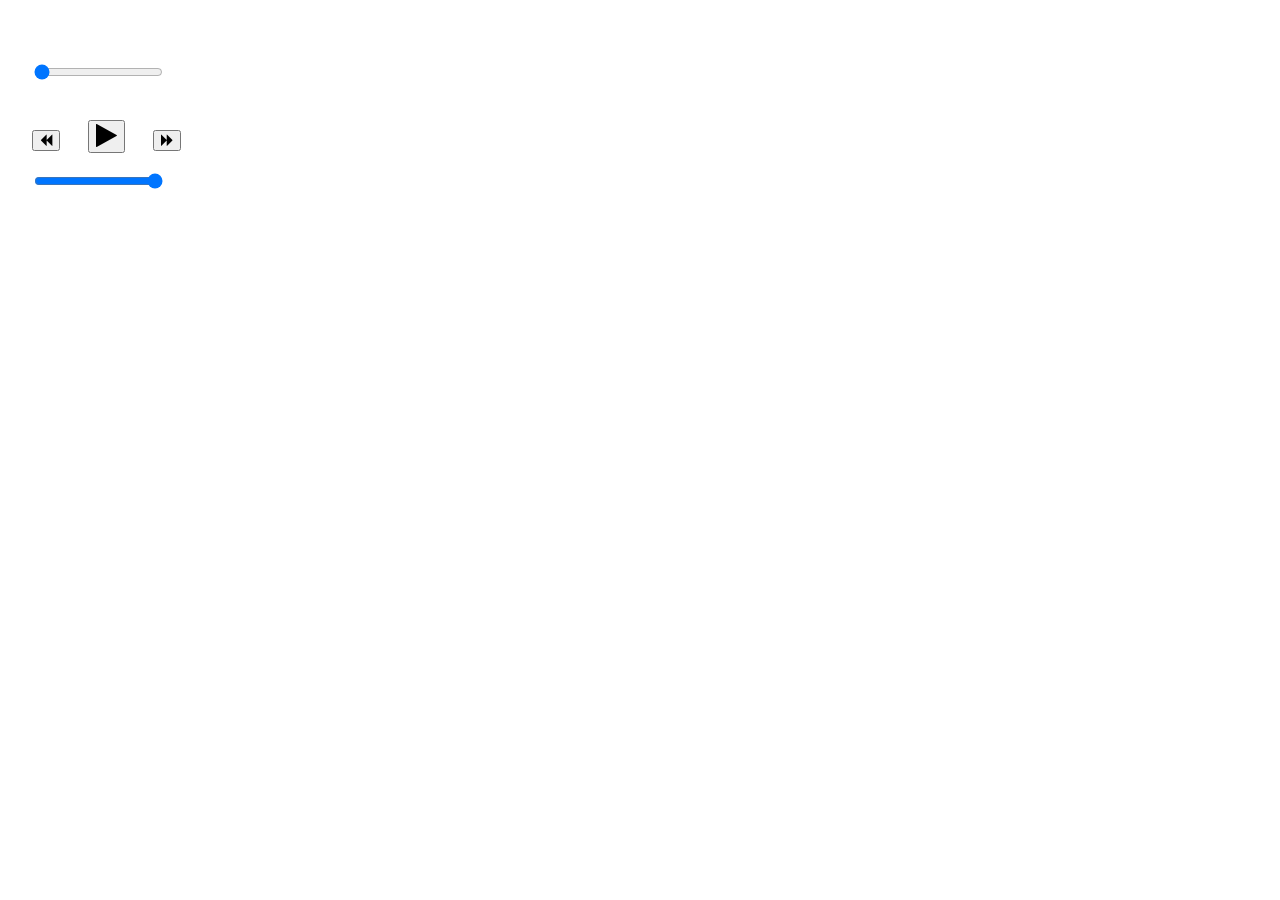
==== index.html @ 018f7aec "first comm" ====
<!DOCTYPE html>
<html lang="en">
  <head>
    <meta charset="UTF-8" />
    <meta name="viewport" content="width=device-width, initial-scale=1.0" />
    <title>Document</title>
    <!-- Add icon library -->
    <link
      rel="stylesheet"
      href="https://cdnjs.cloudflare.com/ajax/libs/font-awesome/4.7.0/css/font-awesome.min.css"
    />
    <link rel="stylesheet" href="../styles/style.css" />
  </head>
  <body>
    <script src="./script.js" type="text/javascript"></script>

    <div class="container">
       
      <div class="glow">
           

        <br />
             
        <div id="seekbar"  class="song-player-container">
               
          <input
            type="range"
            oninput="setPos(this.value)"
            id="seek"
            value="0"
            max=""
        
          />
               
        </div>
              <br />
                   
        <div class="playback_controls">
               
          <button onclick="skip('back')" class="btn btn-skip">
            <i class="fa fa-backward "></i>
          </button>

               
          <button onclick="playpause()" class="btn btn-playpause">
            <i class="fa fa-play fa-2x"></i>
          </button>
          <!--       <button onclick="stop()" class="btn btn-primary"><svg xmlns="http://www.w3.org/2000/svg" width="16" height="16" fill="currentColor" class="bi bi-stop-circle" viewBox="0 0 16 16">
            <path d="M8 15A7 7 0 1 1 8 1a7 7 0 0 1 0 14zm0 1A8 8 0 1 0 8 0a8 8 0 0 0 0 16z"/>
            <path d="M5 6.5A1.5 1.5 0 0 1 6.5 5h3A1.5 1.5 0 0 1 11 6.5v3A1.5 1.5 0 0 1 9.5 11h-3A1.5 1.5 0 0 1 5 9.5v-3z"/>
          </svg></button> -->
               
          <button onclick="skip('fwd')" class="btn btn-skip">
            <i class="fa fa-forward"></i>
          </button>
               
        </div>
             
        <div class="volume_controls">
          <!--       <button id="mute" onclick="mute()"><i class="fa fa-volume-up"></i></button> -->
               
          <input
            type="range"
            id="volume"
            oninput="setVolume(this.value)"
            min="0"
            max="1"
            step="0.01"
            value="1"
          />
               
        </div>
             
      </div>
    </div>
  </body>
</html>
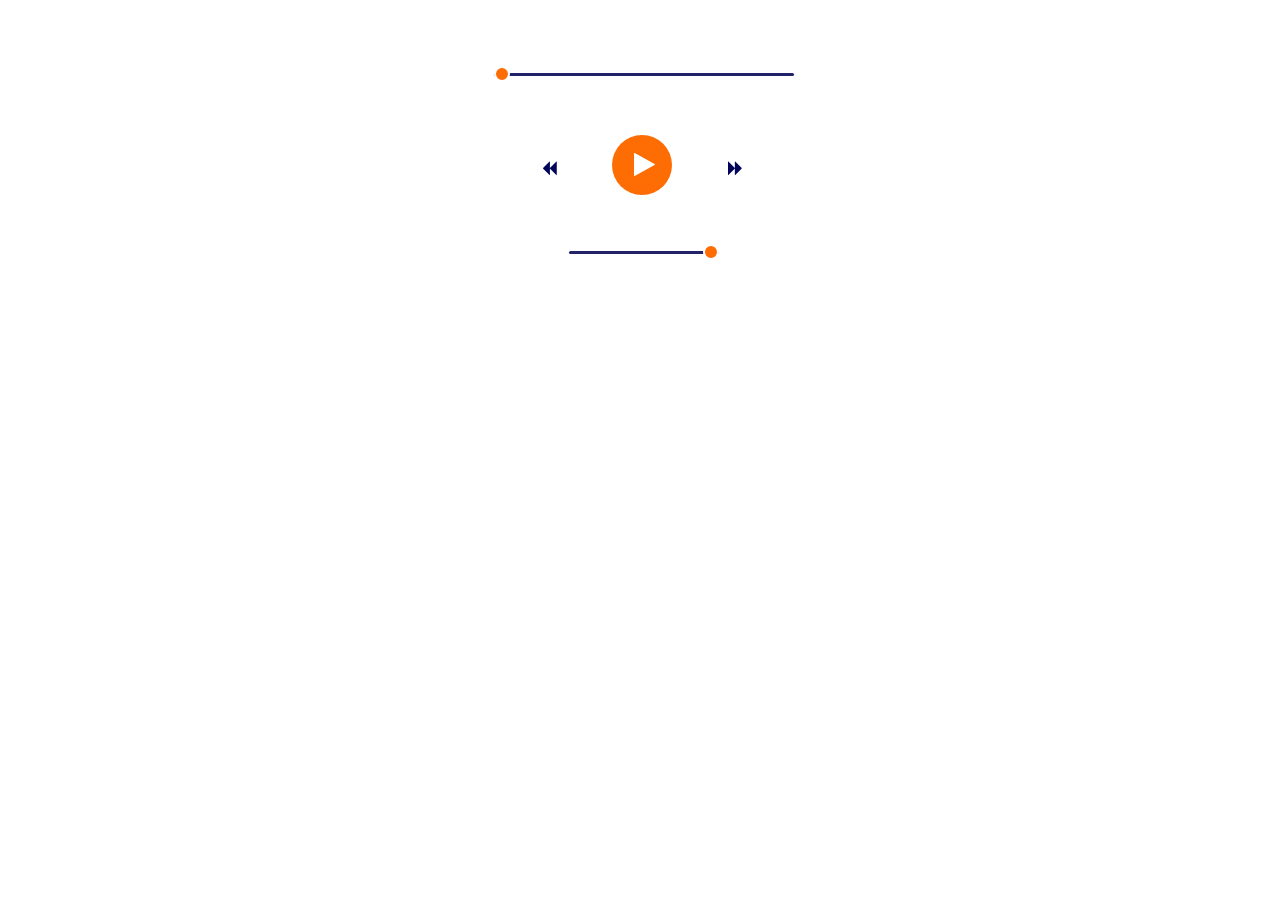
==== commit 33515ddd: "styles added" ====
--- a/index.html
+++ b/index.html
@@ -9,7 +9,7 @@
       rel="stylesheet"
       href="https://cdnjs.cloudflare.com/ajax/libs/font-awesome/4.7.0/css/font-awesome.min.css"
     />
-    <link rel="stylesheet" href="../styles/style.css" />
+    <link rel="stylesheet" href="./styles/style.css" />
   </head>
   <body>
     <script src="./script.js" type="text/javascript"></script>
--- a/styles/style.css
+++ b/styles/style.css
@@ -0,0 +1,178 @@
+body {
+  background-color: white;
+}
+
+/* Standard code to allow range bar customization */
+input[type=range] {
+  -webkit-appearance: none;
+  /* Hides the slider so that custom slider can be made */
+  width: 100%;
+  /* Specific width is required for Firefox. */
+  background: transparent;
+  /* Otherwise white in Chrome */
+}
+
+input[type=range]::-webkit-slider-thumb {
+  -webkit-appearance: none;
+}
+
+input[type=range]:focus {
+  outline: none;
+  /* Removes the blue border. You should probably do some kind of focus styling for accessibility reasons though. */
+}
+
+input[type=range]::-ms-track {
+  width: 100%;
+  cursor: pointer;
+  /* Hides the slider so custom styles can be added */
+  background: transparent;
+  border-color: transparent;
+  color: transparent;
+}
+
+/* Thumb style */
+/* Special styling for WebKit/Blink */
+input[type=range]::-webkit-slider-thumb {
+  -webkit-appearance: none;
+  height: 16px;
+  width: 16px;
+  border: 2.5px solid white;
+  border-radius: 100%;
+  background: #FD6D04;
+  cursor: pointer;
+  margin-top: -7px;
+  /* You need to specify a margin in Chrome, but in Firefox and IE it is automatic */
+}
+
+/* All the same stuff for Firefox */
+input[type=range]::-moz-range-thumb {
+  height: 16px;
+  width: 16px;
+  border: 2.5px solid white;
+  border-radius: 100%;
+  background: #FD6D04;
+  cursor: pointer;
+}
+
+/* All the same stuff for IE */
+input[type=range]::-ms-thumb {
+  height: 16px;
+  width: 16px;
+  border: 2.5px solid white;
+  border-radius: 100%;
+  background: #FD6D04;
+  cursor: pointer;
+}
+
+/* Track style */
+input[type=range]::-webkit-slider-runnable-track {
+  width: 100%;
+  height: 3.2px;
+  cursor: pointer;
+  background: #222268;
+  border-radius: 10px;
+}
+
+input[type=range]:focus::-webkit-slider-runnable-track {
+  background: #222268;
+}
+
+input[type=range]::-moz-range-track {
+  width: 100%;
+  height: 3.2px;
+  cursor: pointer;
+  background: #222268;
+  border-radius: 10px;
+}
+
+input[type=range]::-ms-track {
+  width: 100%;
+  height: 3.2px;
+  cursor: pointer;
+  background: transparent;
+  border-color: transparent;
+  border-width: 16px 0;
+  color: transparent;
+}
+
+input[type=range]::-ms-fill-lower {
+  background: #222268;
+  border-radius: 10px;
+}
+
+input[type=range]:focus::-ms-fill-lower {
+  background: #222268;
+}
+
+input[type=range]::-ms-fill-upper {
+  background: #222268;
+  border-radius: 10px;
+}
+
+input[type=range]:focus::-ms-fill-upper {
+  background: #222268;
+}
+
+/* Style buttons */
+.btn-playpause {
+  background-color: #FD6D04;
+  /* Blue background */
+  border: none;
+  /* Remove borders */
+  color: white;
+  /* White text */
+  padding: 16px 16px;
+  /* Some padding */
+  width: 60px;
+  height: 60px;
+  cursor: pointer;
+  /* Mouse pointer on hover */
+  border-radius: 50%;
+  text-align: center;
+}
+
+.btn-skip {
+  background-color: white;
+  /* Blue background */
+  border: none;
+  /* Remove borders */
+  color: #02045a;
+  /* White text */
+  padding: 16px 16px;
+  /* Some padding */
+  font-size: 16px;
+  /* Set a font size */
+  width: 70px;
+  height: 70px;
+  cursor: pointer;
+  /* Mouse pointer on hover */
+  border-radius: 50%;
+  text-align: center;
+}
+
+.container {
+  display: -webkit-box;
+  display: -ms-flexbox;
+  display: flex;
+  -webkit-box-align: center;
+      -ms-flex-align: center;
+          align-items: center;
+  -webkit-box-pack: center;
+      -ms-flex-pack: center;
+          justify-content: center;
+}
+
+.song-player-container {
+  width: 300px;
+  margin: auto;
+}
+
+.fa-play {
+  margin-left: 5px;
+}
+
+.volume_controls {
+  width: 150px;
+  margin: auto;
+}
+/*# sourceMappingURL=style.css.map */
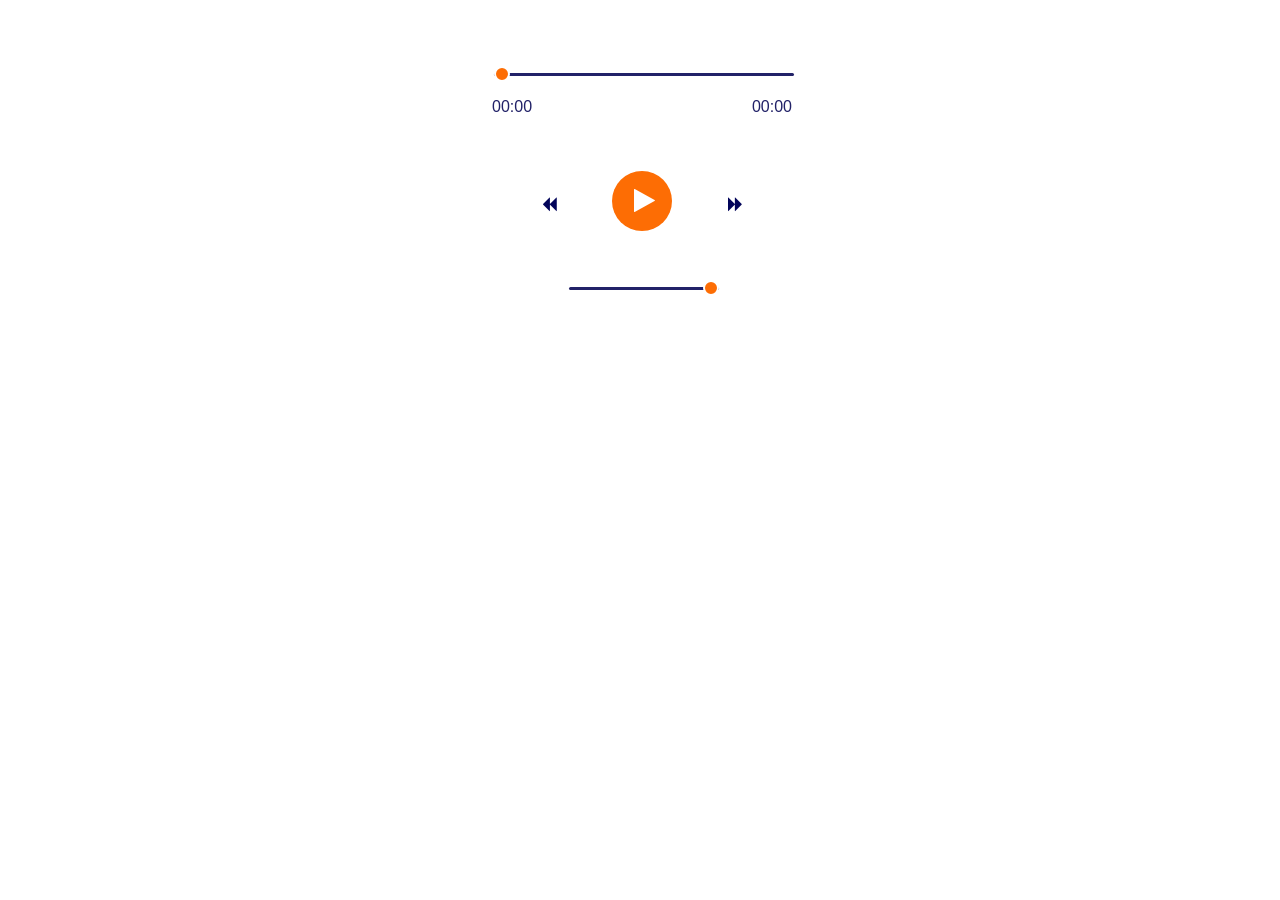
==== commit b3e86570: "added timer" ====
--- a/index.html
+++ b/index.html
@@ -21,7 +21,7 @@
 
         <br />
              
-        <div id="seekbar"  class="song-player-container">
+        <div id="seekbar" class="song-player-container">
                
           <input
             type="range"
@@ -29,16 +29,21 @@
             id="seek"
             value="0"
             max=""
-        
           />
-               
+           
+          <div class="slider-container">
+            <div class="current-time">00:00</div>
+
+            <div class="total-duration">00:00</div>
+          </div>
+             
         </div>
               <br />
                    
         <div class="playback_controls">
                
           <button onclick="skip('back')" class="btn btn-skip">
-            <i class="fa fa-backward "></i>
+            <i class="fa fa-backward"></i>
           </button>
 
                
--- a/styles/style.css
+++ b/styles/style.css
@@ -175,4 +175,19 @@
   width: 150px;
   margin: auto;
 }
+
+.slider-container {
+  display: -webkit-box;
+  display: -ms-flexbox;
+  display: flex;
+  -webkit-box-pack: justify;
+      -ms-flex-pack: justify;
+          justify-content: space-between;
+}
+
+.current-time, .total-duration {
+  display: inline;
+  color: #222268;
+  font-family: sans-serif;
+}
 /*# sourceMappingURL=style.css.map */
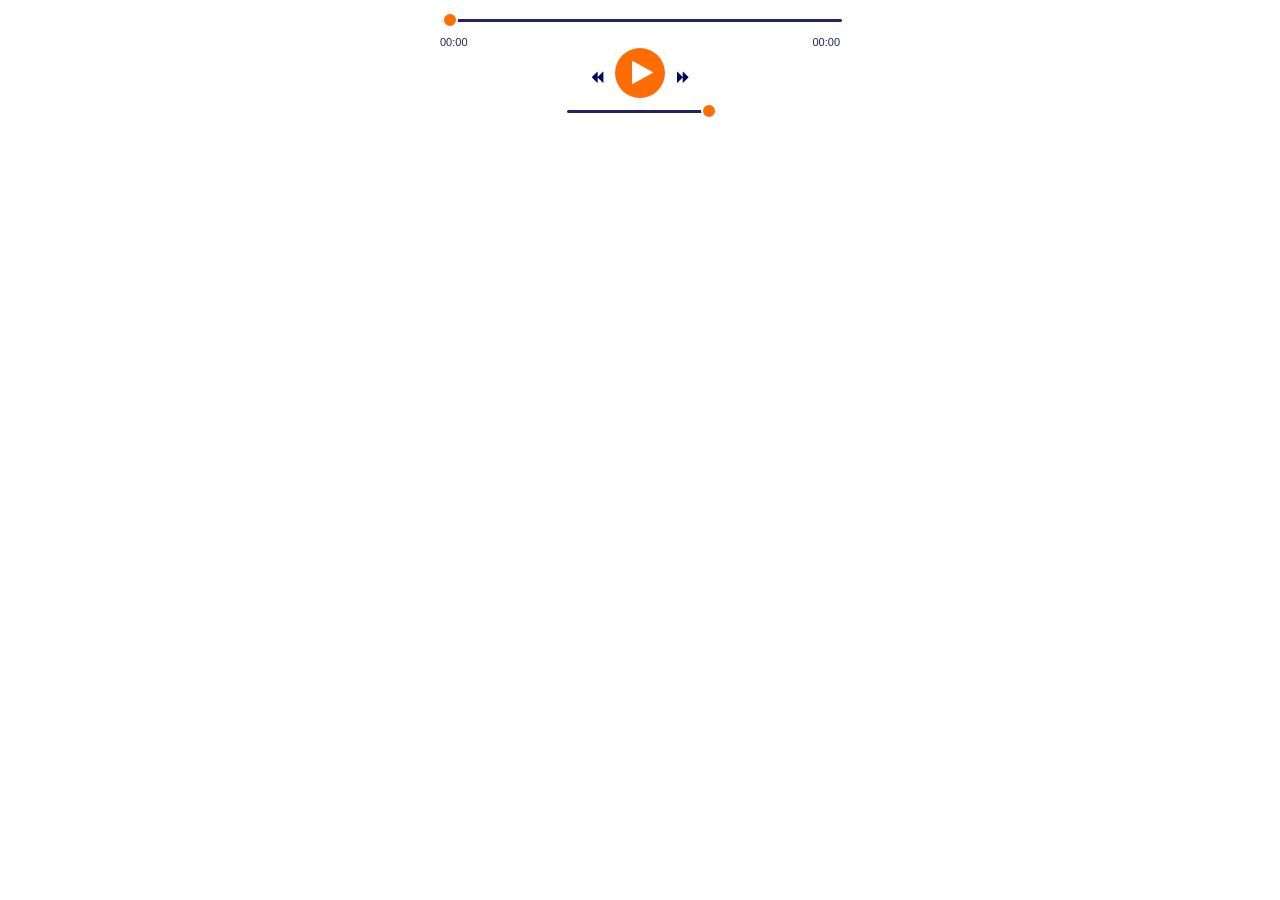
==== commit b31e550c: "moved outside of root folder" ====
--- a/index.html
+++ b/index.html
@@ -12,17 +12,49 @@
     <link rel="stylesheet" href="./styles/style.css" />
   </head>
   <body>
-    <script src="./script.js" type="text/javascript"></script>
+  
 
-    <div class="container">
-       
-      <div class="glow">
-           
-
-        <br />
-             
+    <div class="container song-player" id="song" src="./song.mp3">
+      <div id="seekbar" class="song-player-container">
+        <input
+          type="range"
+          oninput="setPos(this.value)"
+          id="seek"
+          value="0"
+          max=""
+        />
+        <div class="slider-container">
+          <p class="current-time">00:00</p>
+          <p class="total-duration">00:00</p>
+        </div>
+      </div>
+      
+      <div class="playback_controls">
+        <button onclick="skip('back')" class="btn btn-skip">
+          <i class="fa fa-backward"></i>
+        </button>
+        <button onclick="playpause()" class="btn btn-playpause">
+          <i class="fa fa-play fa-2x"></i>
+        </button>
+        <button onclick="skip('fwd')" class="btn btn-skip">
+          <i class="fa fa-forward"></i>
+        </button>
+      </div>
+      <div class="volume_controls">
+        <input
+          type="range"
+          id="volume"
+          oninput="setVolume(this.value)"
+          min="0"
+          max="1"
+          step="0.01"
+          value="1"
+        />
+      </div>
+    </div>
+<!-- 
+    <div class="container song-player" id="othersong" src="">
         <div id="seekbar" class="song-player-container">
-               
           <input
             type="range"
             oninput="setPos(this.value)"
@@ -30,40 +62,24 @@
             value="0"
             max=""
           />
-           
           <div class="slider-container">
-            <div class="current-time">00:00</div>
-
-            <div class="total-duration">00:00</div>
+            <p class="current-time">00:00</p>
+            <p class="total-duration">00:00</p>
           </div>
-             
         </div>
-              <br />
-                   
+        
         <div class="playback_controls">
-               
           <button onclick="skip('back')" class="btn btn-skip">
             <i class="fa fa-backward"></i>
           </button>
-
-               
           <button onclick="playpause()" class="btn btn-playpause">
             <i class="fa fa-play fa-2x"></i>
           </button>
-          <!--       <button onclick="stop()" class="btn btn-primary"><svg xmlns="http://www.w3.org/2000/svg" width="16" height="16" fill="currentColor" class="bi bi-stop-circle" viewBox="0 0 16 16">
-            <path d="M8 15A7 7 0 1 1 8 1a7 7 0 0 1 0 14zm0 1A8 8 0 1 0 8 0a8 8 0 0 0 0 16z"/>
-            <path d="M5 6.5A1.5 1.5 0 0 1 6.5 5h3A1.5 1.5 0 0 1 11 6.5v3A1.5 1.5 0 0 1 9.5 11h-3A1.5 1.5 0 0 1 5 9.5v-3z"/>
-          </svg></button> -->
-               
           <button onclick="skip('fwd')" class="btn btn-skip">
             <i class="fa fa-forward"></i>
           </button>
-               
         </div>
-             
         <div class="volume_controls">
-          <!--       <button id="mute" onclick="mute()"><i class="fa fa-volume-up"></i></button> -->
-               
           <input
             type="range"
             id="volume"
@@ -73,10 +89,10 @@
             step="0.01"
             value="1"
           />
-               
         </div>
-             
       </div>
-    </div>
+   -->
+
+      <script src="./script.js" type="text/javascript"></script>
   </body>
 </html>
--- a/styles/style.css
+++ b/styles/style.css
@@ -1,3 +1,7 @@
+* :focus {
+  outline: none;
+}
+
 body {
   background-color: white;
 }
@@ -36,19 +40,24 @@
   -webkit-appearance: none;
   height: 16px;
   width: 16px;
-  border: 2.5px solid white;
+  border: 2px solid white;
   border-radius: 100%;
   background: #FD6D04;
   cursor: pointer;
   margin-top: -7px;
   /* You need to specify a margin in Chrome, but in Firefox and IE it is automatic */
+}
+
+input[type=range]::-webkit-slider-thumb:hover {
+  -webkit-transform: scale(1.05);
+          transform: scale(1.05);
 }
 
 /* All the same stuff for Firefox */
 input[type=range]::-moz-range-thumb {
   height: 16px;
   width: 16px;
-  border: 2.5px solid white;
+  border: 2px solid white;
   border-radius: 100%;
   background: #FD6D04;
   cursor: pointer;
@@ -58,7 +67,7 @@
 input[type=range]::-ms-thumb {
   height: 16px;
   width: 16px;
-  border: 2.5px solid white;
+  border: 2px solid white;
   border-radius: 100%;
   background: #FD6D04;
   cursor: pointer;
@@ -121,14 +130,21 @@
   /* Remove borders */
   color: white;
   /* White text */
-  padding: 16px 16px;
+  padding: 10px 10px;
   /* Some padding */
-  width: 60px;
-  height: 60px;
+  width: 50px;
+  height: 50px;
   cursor: pointer;
   /* Mouse pointer on hover */
   border-radius: 50%;
   text-align: center;
+}
+
+.btn-playpause:hover {
+  -webkit-box-shadow: 0 0 5px rgba(0, 0, 0, 0.2);
+          box-shadow: 0 0 5px rgba(0, 0, 0, 0.2);
+  -webkit-transform: scale(1.01);
+          transform: scale(1.01);
 }
 
 .btn-skip {
@@ -138,22 +154,39 @@
   /* Remove borders */
   color: #02045a;
   /* White text */
-  padding: 16px 16px;
+  padding: 0;
   /* Some padding */
-  font-size: 16px;
-  /* Set a font size */
-  width: 70px;
-  height: 70px;
+  width: 25px;
+  height: 25px;
   cursor: pointer;
   /* Mouse pointer on hover */
   border-radius: 50%;
   text-align: center;
+}
+
+.btn-skip:hover {
+  -webkit-box-shadow: 0 0 5px rgba(0, 0, 0, 0.2);
+          box-shadow: 0 0 5px rgba(0, 0, 0, 0.2);
+  color: white;
+  background-color: #02045a;
+}
+
+.fa-backward {
+  margin-right: 3px;
+}
+
+.fa-forward {
+  margin-left: 3px;
 }
 
 .container {
   display: -webkit-box;
   display: -ms-flexbox;
   display: flex;
+  -webkit-box-orient: vertical;
+  -webkit-box-direction: normal;
+      -ms-flex-direction: column;
+          flex-direction: column;
   -webkit-box-align: center;
       -ms-flex-align: center;
           align-items: center;
@@ -163,7 +196,7 @@
 }
 
 .song-player-container {
-  width: 300px;
+  width: 400px;
   margin: auto;
 }
 
@@ -174,6 +207,7 @@
 .volume_controls {
   width: 150px;
   margin: auto;
+  margin-top: 1px;
 }
 
 .slider-container {
@@ -183,11 +217,19 @@
   -webkit-box-pack: justify;
       -ms-flex-pack: justify;
           justify-content: space-between;
-}
-
-.current-time, .total-duration {
+  margin-top: 10px;
+}
+
+.slider-container p {
+  margin: 0;
+}
+
+.current-time,
+.total-duration {
   display: inline;
   color: #222268;
-  font-family: sans-serif;
+  font-family: 'Lucida Sans', 'Lucida Sans Regular', 'Lucida Grande', 'Lucida Sans Unicode', Geneva, Verdana, sans-serif;
+  font-size: 11px;
+  font-weight: 400;
 }
 /*# sourceMappingURL=style.css.map */
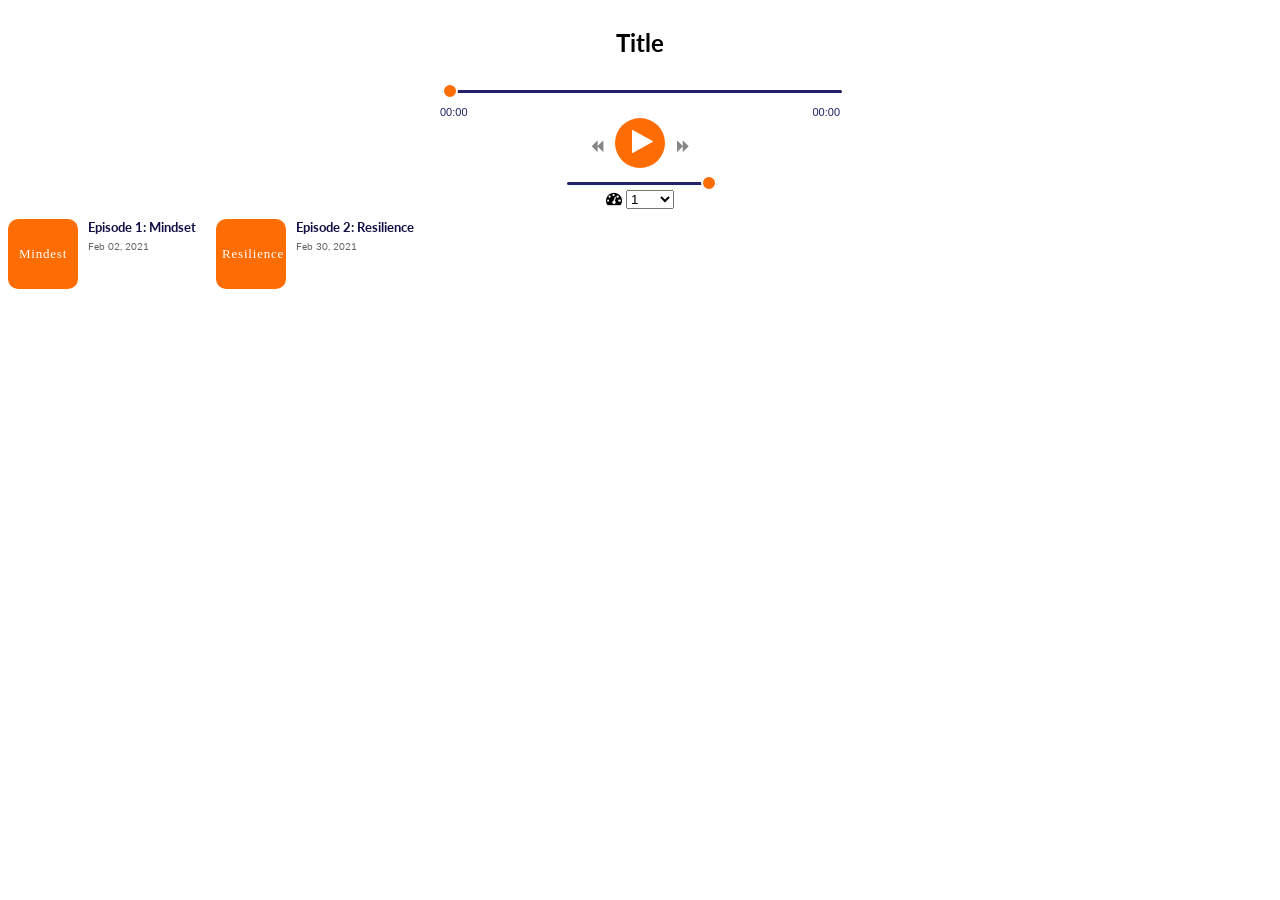
==== commit f56f5c75: "dynamic player functionality added" ====
--- a/index.html
+++ b/index.html
@@ -4,7 +4,11 @@
     <meta charset="UTF-8" />
     <meta name="viewport" content="width=device-width, initial-scale=1.0" />
     <title>Document</title>
+
+    <link rel="icon" type="image/jpg" href="/podcast-logo.jpg"/>
     <!-- Add icon library -->
+    <link rel="preconnect" href="https://fonts.gstatic.com">
+<link href="https://fonts.googleapis.com/css2?family=Lato:ital,wght@0,100;0,300;0,400;0,700;0,900;1,100;1,300;1,400;1,700;1,900&display=swap" rel="stylesheet">
     <link
       rel="stylesheet"
       href="https://cdnjs.cloudflare.com/ajax/libs/font-awesome/4.7.0/css/font-awesome.min.css"
@@ -12,9 +16,13 @@
     <link rel="stylesheet" href="./styles/style.css" />
   </head>
   <body>
-  
 
-    <div class="container song-player" id="song" src="./song.mp3">
+    <div
+      class="container-song-player song-player"
+      id="song1"
+      data-songaudio="./song.mp3"
+    >
+    <h2 class="playing-podcast-title">Title</h2>
       <div id="seekbar" class="song-player-container">
         <input
           type="range"
@@ -28,12 +36,12 @@
           <p class="total-duration">00:00</p>
         </div>
       </div>
-      
+
       <div class="playback_controls">
         <button onclick="skip('back')" class="btn btn-skip">
           <i class="fa fa-backward"></i>
         </button>
-        <button onclick="playpause()" class="btn btn-playpause">
+        <button onclick="playpause('song1')" class="btn btn-playpause">
           <i class="fa fa-play fa-2x"></i>
         </button>
         <button onclick="skip('fwd')" class="btn btn-skip">
@@ -51,48 +59,38 @@
           value="1"
         />
       </div>
+
+      <div class="speed_controls">
+        <i class="fa fa-tachometer"></i>
+        <select name="cars" id="cars" onchange="setSpeed(this.value)">
+          <option value="0.75">0.75</option>
+          <option value="1" selected="selected">1</option>
+          <option value="1.20">1.20</option>
+          <option value="1.50">1.50</option>
+        </select>
+      </div>
     </div>
-<!-- 
-    <div class="container song-player" id="othersong" src="">
-        <div id="seekbar" class="song-player-container">
-          <input
-            type="range"
-            oninput="setPos(this.value)"
-            id="seek"
-            value="0"
-            max=""
-          />
-          <div class="slider-container">
-            <p class="current-time">00:00</p>
-            <p class="total-duration">00:00</p>
-          </div>
-        </div>
-        
-        <div class="playback_controls">
-          <button onclick="skip('back')" class="btn btn-skip">
-            <i class="fa fa-backward"></i>
-          </button>
-          <button onclick="playpause()" class="btn btn-playpause">
-            <i class="fa fa-play fa-2x"></i>
-          </button>
-          <button onclick="skip('fwd')" class="btn btn-skip">
-            <i class="fa fa-forward"></i>
-          </button>
-        </div>
-        <div class="volume_controls">
-          <input
-            type="range"
-            id="volume"
-            oninput="setVolume(this.value)"
-            min="0"
-            max="1"
-            step="0.01"
-            value="1"
-          />
-        </div>
+
+
+    <div class="songs-container">
+      <div class="song-item">
+        <button class="podcast-button" data-songaudio="./song.mp3" onclick="onSongClicked(this)">Mindest</button>
+        <div class="podcast-info">
+        <h3 class="podcast-title">Episode 1: Mindset</h3>
+        <p class="podcast-publ-time">Feb 02, 2021</p>
+        <p class="podcast-description">Learn how to adopt a mindset that allows you to handle this crisis with purpose. Understand how customers are thinking and feeling and how you should approach them. Discover a direction for your venture and learn what speed to move at and how best to use your time.</p>
       </div>
-   -->
+    </div>
 
-      <script src="./script.js" type="text/javascript"></script>
+    <div class="song-item">
+      <button class="podcast-button" data-songaudio="./othersong.mp3" onclick="onSongClicked(this)">Resilience</button>
+      <div class="podcast-info">
+      <h3 class="podcast-title">Episode 2: Resilience</h3>
+      <p class="podcast-publ-time">Feb 30, 2021</p>
+      <p class="podcast-description">Learn how to adopt a mindset that allows you to handle this crisis with purpose. Understand how customers are thinking and feeling and how you should approach them. Discover a direction for your venture and learn what speed to move at and how best to use your time.</p>
+    </div>
+  </div>
+    </div>
+    <script src="./script.js" type="text/javascript"></script>
   </body>
 </html>
--- a/styles/style.css
+++ b/styles/style.css
@@ -1,3 +1,7 @@
+body {
+  font-family: 'Lato', sans-serif;
+}
+
 * :focus {
   outline: none;
 }
@@ -152,7 +156,7 @@
   /* Blue background */
   border: none;
   /* Remove borders */
-  color: #02045a;
+  color: #858585;
   /* White text */
   padding: 0;
   /* Some padding */
@@ -165,10 +169,7 @@
 }
 
 .btn-skip:hover {
-  -webkit-box-shadow: 0 0 5px rgba(0, 0, 0, 0.2);
-          box-shadow: 0 0 5px rgba(0, 0, 0, 0.2);
-  color: white;
-  background-color: #02045a;
+  color: #02045a;
 }
 
 .fa-backward {
@@ -179,7 +180,7 @@
   margin-left: 3px;
 }
 
-.container {
+.container-song-player {
   display: -webkit-box;
   display: -ms-flexbox;
   display: flex;
@@ -232,4 +233,86 @@
   font-size: 11px;
   font-weight: 400;
 }
+
+.songs-container {
+  display: -webkit-box;
+  display: -ms-flexbox;
+  display: flex;
+  -webkit-box-orient: horizontal;
+  -webkit-box-direction: normal;
+      -ms-flex-direction: row;
+          flex-direction: row;
+  margin-top: 10px;
+  margin-left: auto;
+  margin-right: auto;
+  -webkit-box-align: center;
+      -ms-flex-align: center;
+          align-items: center;
+}
+
+.song-item {
+  display: -webkit-box;
+  display: -ms-flexbox;
+  display: flex;
+  -webkit-box-orient: horizontal;
+  -webkit-box-direction: normal;
+      -ms-flex-direction: row;
+          flex-direction: row;
+}
+
+.song-item .podcast-button {
+  display: -ms-grid;
+  display: grid;
+  width: 70px;
+  height: 70px;
+  border-radius: 10px;
+  background-color: #FD6D04;
+  justify-items: center;
+  -webkit-box-align: center;
+      -ms-flex-align: center;
+          align-items: center;
+  margin: auto;
+  padding: auto;
+  letter-spacing: 0.8px;
+  color: white;
+  font-family: serif;
+  font-size: 13px;
+  cursor: pointer;
+  border: 0;
+}
+
+.song-item .podcast-button:hover {
+  -webkit-box-shadow: 0 0 5px rgba(0, 0, 0, 0.2);
+          box-shadow: 0 0 5px rgba(0, 0, 0, 0.2);
+  -webkit-transform: scale(1.01);
+          transform: scale(1.01);
+}
+
+.song-item .podcast-description {
+  display: none;
+}
+
+.song-item .podcast-publ-time {
+  margin: 0;
+  padding-left: 10px;
+  padding-top: 5px;
+  font-size: 10px;
+  color: #646464;
+  margin-right: 20px;
+}
+
+.song-item h3 {
+  margin: 0;
+  padding-left: 10px;
+  font-size: 13px;
+  color: #101047;
+  margin-right: 20px;
+}
+
+.song-item .podcast-info {
+  -webkit-box-orient: vertical;
+  -webkit-box-direction: normal;
+      -ms-flex-direction: column;
+          flex-direction: column;
+}
 /*# sourceMappingURL=style.css.map */
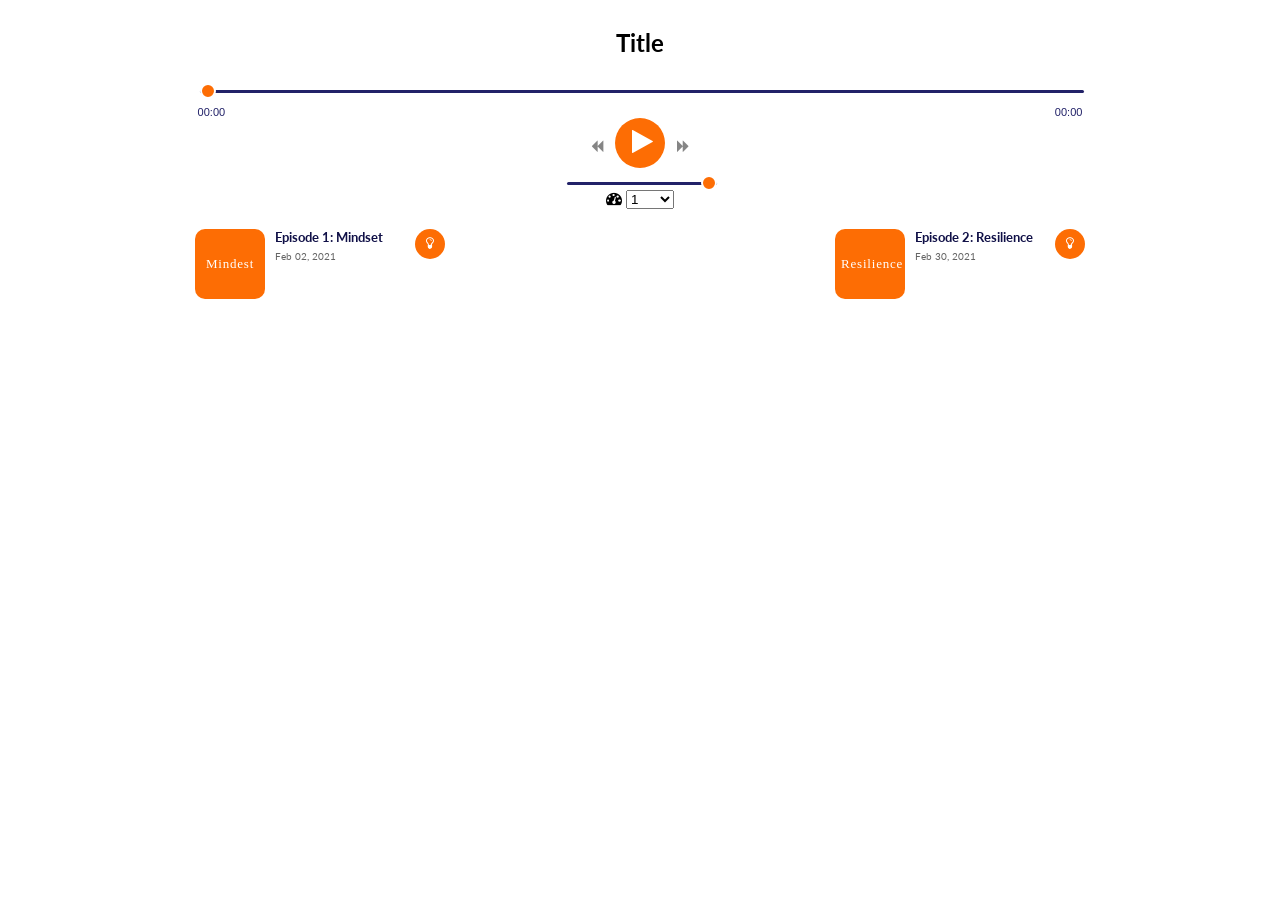
==== commit f9ba5a73: "idea button added and fixed centering issue" ====
--- a/index.html
+++ b/index.html
@@ -79,7 +79,11 @@
         <h3 class="podcast-title">Episode 1: Mindset</h3>
         <p class="podcast-publ-time">Feb 02, 2021</p>
         <p class="podcast-description">Learn how to adopt a mindset that allows you to handle this crisis with purpose. Understand how customers are thinking and feeling and how you should approach them. Discover a direction for your venture and learn what speed to move at and how best to use your time.</p>
+      
       </div>
+      <button class="podcast-tips">
+        <i class="fa fa-lightbulb-o"></i>
+      </button>
     </div>
 
     <div class="song-item">
@@ -89,6 +93,9 @@
       <p class="podcast-publ-time">Feb 30, 2021</p>
       <p class="podcast-description">Learn how to adopt a mindset that allows you to handle this crisis with purpose. Understand how customers are thinking and feeling and how you should approach them. Discover a direction for your venture and learn what speed to move at and how best to use your time.</p>
     </div>
+    <button class="podcast-tips">
+      <i class="fa fa-lightbulb-o"></i>
+    </button>
   </div>
     </div>
     <script src="./script.js" type="text/javascript"></script>
--- a/styles/style.css
+++ b/styles/style.css
@@ -197,7 +197,7 @@
 }
 
 .song-player-container {
-  width: 400px;
+  width: 70%;
   margin: auto;
 }
 
@@ -235,19 +235,20 @@
 }
 
 .songs-container {
-  display: -webkit-box;
-  display: -ms-flexbox;
-  display: flex;
-  -webkit-box-orient: horizontal;
-  -webkit-box-direction: normal;
-      -ms-flex-direction: row;
-          flex-direction: row;
-  margin-top: 10px;
-  margin-left: auto;
-  margin-right: auto;
-  -webkit-box-align: center;
-      -ms-flex-align: center;
-          align-items: center;
+  display: -ms-grid;
+  display: grid;
+  -ms-grid-columns: (1fr)[2];
+      grid-template-columns: repeat(2, 1fr);
+  grid-auto-rows: auto;
+  grid-gap: 1rem;
+  margin-top: 20px;
+}
+
+@media screen and (max-width: 600px) {
+  .songs-container {
+    -ms-grid-columns: (1fr)[1];
+        grid-template-columns: repeat(1, 1fr);
+  }
 }
 
 .song-item {
@@ -258,6 +259,9 @@
   -webkit-box-direction: normal;
       -ms-flex-direction: row;
           flex-direction: row;
+  -webkit-box-pack: center;
+      -ms-flex-pack: center;
+          justify-content: center;
 }
 
 .song-item .podcast-button {
@@ -271,7 +275,6 @@
   -webkit-box-align: center;
       -ms-flex-align: center;
           align-items: center;
-  margin: auto;
   padding: auto;
   letter-spacing: 0.8px;
   color: white;
@@ -306,7 +309,6 @@
   padding-left: 10px;
   font-size: 13px;
   color: #101047;
-  margin-right: 20px;
 }
 
 .song-item .podcast-info {
@@ -314,5 +316,30 @@
   -webkit-box-direction: normal;
       -ms-flex-direction: column;
           flex-direction: column;
+  width: 150px;
+}
+
+.song-item .podcast-tips {
+  background-color: #FD6D04;
+  /* Blue background */
+  border: none;
+  /* Remove borders */
+  color: white;
+  /* White text */
+  padding: 0;
+  /* Some padding */
+  width: 30px;
+  height: 30px;
+  cursor: pointer;
+  /* Mouse pointer on hover */
+  border-radius: 50%;
+  text-align: center;
+}
+
+.song-item .podcast-tips:hover {
+  -webkit-box-shadow: 0 0 5px rgba(0, 0, 0, 0.2);
+          box-shadow: 0 0 5px rgba(0, 0, 0, 0.2);
+  -webkit-transform: scale(1.01);
+          transform: scale(1.01);
 }
 /*# sourceMappingURL=style.css.map */
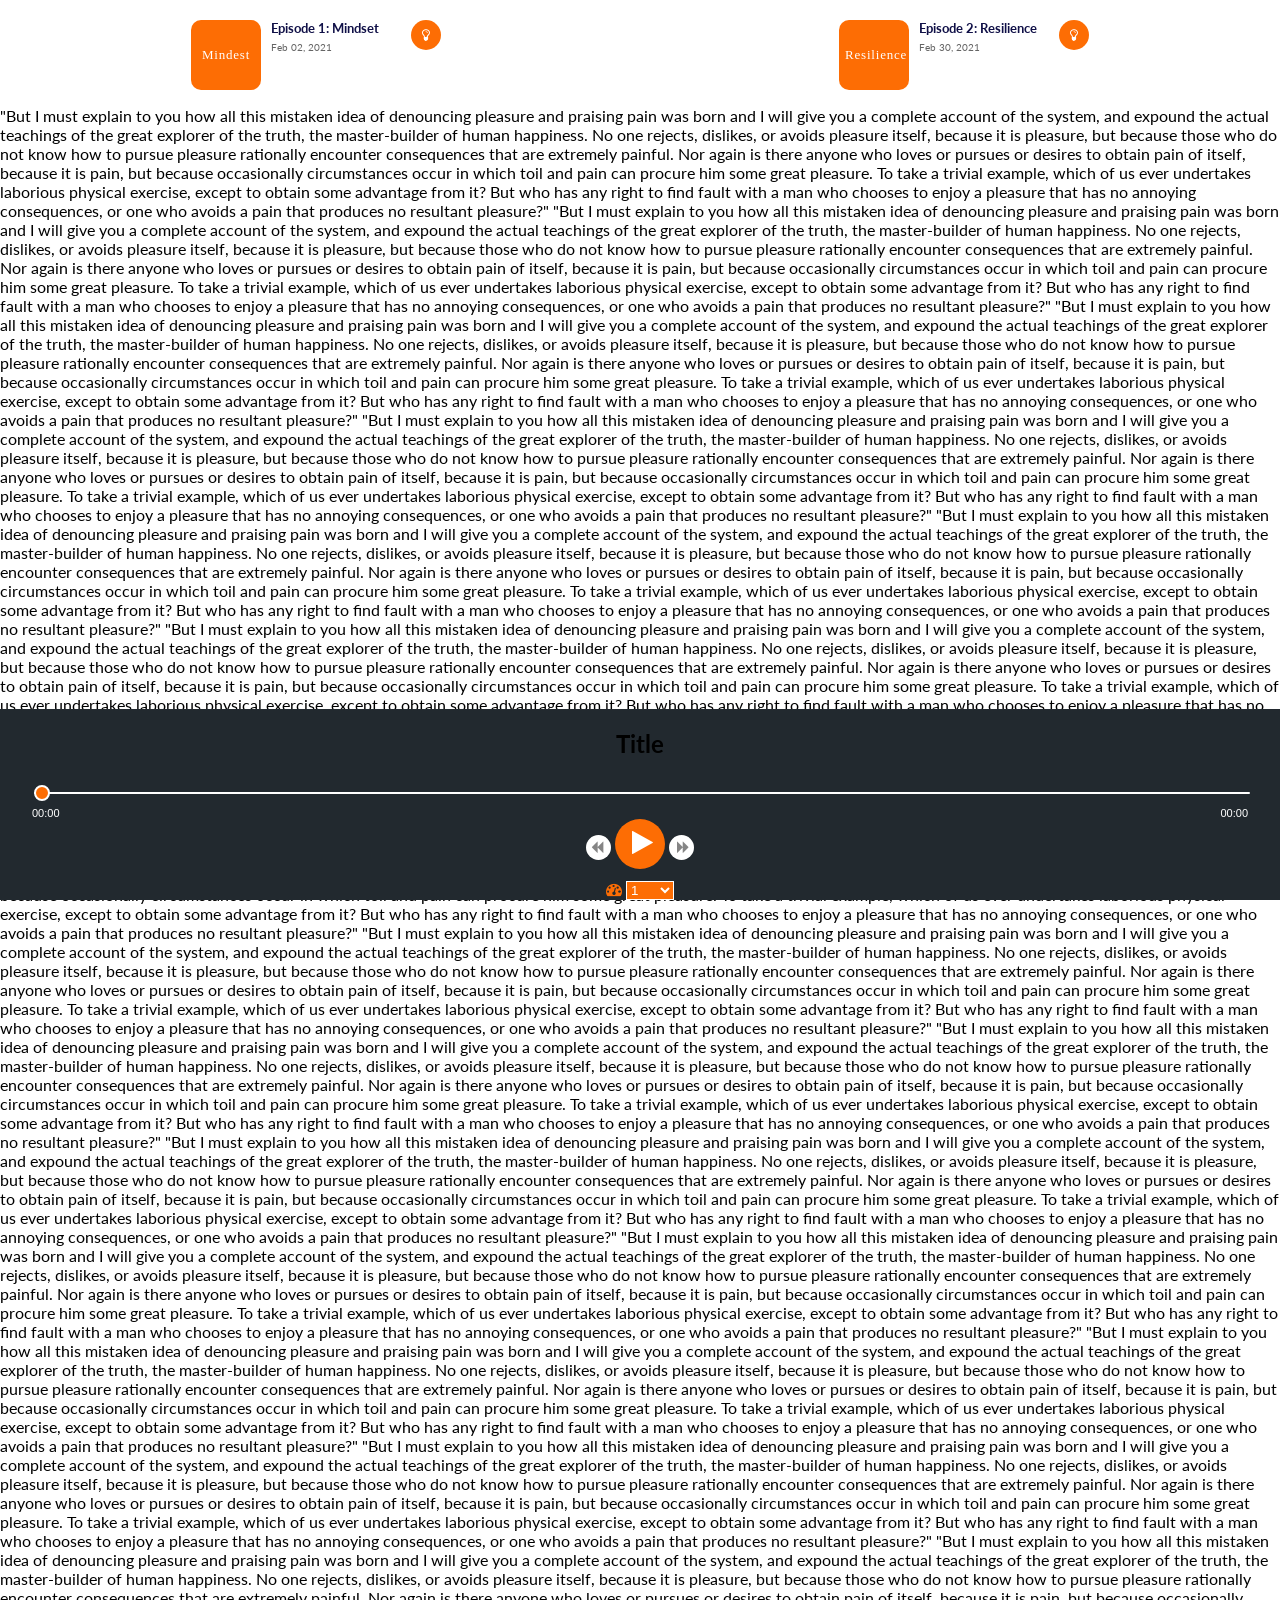
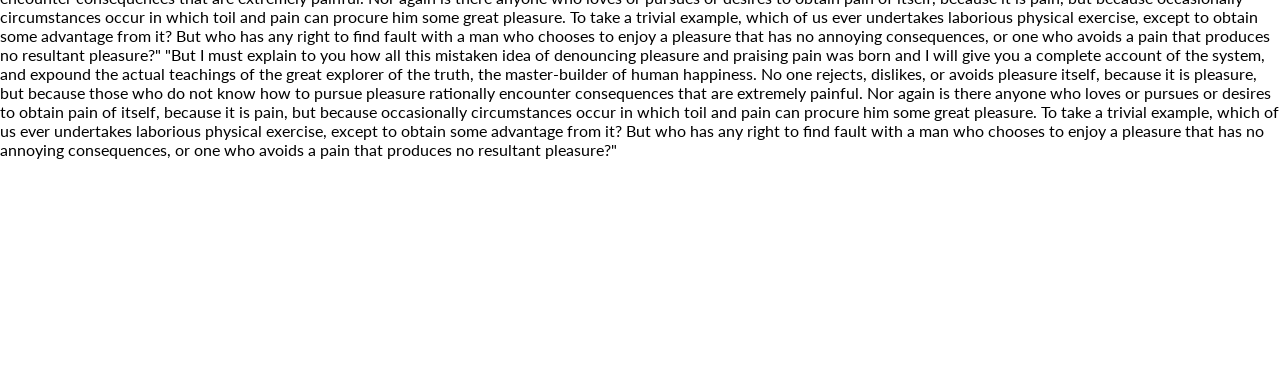
==== commit 406b491e: "sticky audio player" ====
--- a/index.html
+++ b/index.html
@@ -16,7 +16,56 @@
     <link rel="stylesheet" href="./styles/style.css" />
   </head>
   <body>
+    <div class="songs-container">
+      <div class="song-item">
+        <button class="podcast-button" data-songaudio="./song.mp3" onclick="onSongClicked(this)">Mindest</button>
+        <div class="podcast-info">
+        <h3 class="podcast-title">Episode 1: Mindset</h3>
+        <p class="podcast-publ-time">Feb 02, 2021</p>
+        <p class="podcast-description">Learn how to adopt a mindset that allows you to handle this crisis with purpose. Understand how customers are thinking and feeling and how you should approach them. Discover a direction for your venture and learn what speed to move at and how best to use your time.</p>
+      
+      </div>
+      <button class="podcast-tips">
+        <i class="fa fa-lightbulb-o"></i>
+      </button>
+    </div>
 
+    <div class="song-item">
+      <button class="podcast-button" data-songaudio="./othersong.mp3" onclick="onSongClicked(this)">Resilience</button>
+      <div class="podcast-info">
+      <h3 class="podcast-title">Episode 2: Resilience</h3>
+      <p class="podcast-publ-time">Feb 30, 2021</p>
+      <p class="podcast-description">Learn how to adopt a mindset that allows you to handle this crisis with purpose. Understand how customers are thinking and feeling and how you should approach them. Discover a direction for your venture and learn what speed to move at and how best to use your time.</p>
+    </div>
+    <button class="podcast-tips">
+      <i class="fa fa-lightbulb-o"></i>
+    </button>
+  </div>
+    </div>
+    <div>
+      <p>
+        "But I must explain to you how all this mistaken idea of denouncing pleasure and praising pain was born and I will give you a complete account of the system, and expound the actual teachings of the great explorer of the truth, the master-builder of human happiness. No one rejects, dislikes, or avoids pleasure itself, because it is pleasure, but because those who do not know how to pursue pleasure rationally encounter consequences that are extremely painful. Nor again is there anyone who loves or pursues or desires to obtain pain of itself, because it is pain, but because occasionally circumstances occur in which toil and pain can procure him some great pleasure. To take a trivial example, which of us ever undertakes laborious physical exercise, except to obtain some advantage from it? But who has any right to find fault with a man who chooses to enjoy a pleasure that has no annoying consequences, or one who avoids a pain that produces no resultant pleasure?"
+        "But I must explain to you how all this mistaken idea of denouncing pleasure and praising pain was born and I will give you a complete account of the system, and expound the actual teachings of the great explorer of the truth, the master-builder of human happiness. No one rejects, dislikes, or avoids pleasure itself, because it is pleasure, but because those who do not know how to pursue pleasure rationally encounter consequences that are extremely painful. Nor again is there anyone who loves or pursues or desires to obtain pain of itself, because it is pain, but because occasionally circumstances occur in which toil and pain can procure him some great pleasure. To take a trivial example, which of us ever undertakes laborious physical exercise, except to obtain some advantage from it? But who has any right to find fault with a man who chooses to enjoy a pleasure that has no annoying consequences, or one who avoids a pain that produces no resultant pleasure?"
+        "But I must explain to you how all this mistaken idea of denouncing pleasure and praising pain was born and I will give you a complete account of the system, and expound the actual teachings of the great explorer of the truth, the master-builder of human happiness. No one rejects, dislikes, or avoids pleasure itself, because it is pleasure, but because those who do not know how to pursue pleasure rationally encounter consequences that are extremely painful. Nor again is there anyone who loves or pursues or desires to obtain pain of itself, because it is pain, but because occasionally circumstances occur in which toil and pain can procure him some great pleasure. To take a trivial example, which of us ever undertakes laborious physical exercise, except to obtain some advantage from it? But who has any right to find fault with a man who chooses to enjoy a pleasure that has no annoying consequences, or one who avoids a pain that produces no resultant pleasure?"
+        "But I must explain to you how all this mistaken idea of denouncing pleasure and praising pain was born and I will give you a complete account of the system, and expound the actual teachings of the great explorer of the truth, the master-builder of human happiness. No one rejects, dislikes, or avoids pleasure itself, because it is pleasure, but because those who do not know how to pursue pleasure rationally encounter consequences that are extremely painful. Nor again is there anyone who loves or pursues or desires to obtain pain of itself, because it is pain, but because occasionally circumstances occur in which toil and pain can procure him some great pleasure. To take a trivial example, which of us ever undertakes laborious physical exercise, except to obtain some advantage from it? But who has any right to find fault with a man who chooses to enjoy a pleasure that has no annoying consequences, or one who avoids a pain that produces no resultant pleasure?"
+        "But I must explain to you how all this mistaken idea of denouncing pleasure and praising pain was born and I will give you a complete account of the system, and expound the actual teachings of the great explorer of the truth, the master-builder of human happiness. No one rejects, dislikes, or avoids pleasure itself, because it is pleasure, but because those who do not know how to pursue pleasure rationally encounter consequences that are extremely painful. Nor again is there anyone who loves or pursues or desires to obtain pain of itself, because it is pain, but because occasionally circumstances occur in which toil and pain can procure him some great pleasure. To take a trivial example, which of us ever undertakes laborious physical exercise, except to obtain some advantage from it? But who has any right to find fault with a man who chooses to enjoy a pleasure that has no annoying consequences, or one who avoids a pain that produces no resultant pleasure?"
+        "But I must explain to you how all this mistaken idea of denouncing pleasure and praising pain was born and I will give you a complete account of the system, and expound the actual teachings of the great explorer of the truth, the master-builder of human happiness. No one rejects, dislikes, or avoids pleasure itself, because it is pleasure, but because those who do not know how to pursue pleasure rationally encounter consequences that are extremely painful. Nor again is there anyone who loves or pursues or desires to obtain pain of itself, because it is pain, but because occasionally circumstances occur in which toil and pain can procure him some great pleasure. To take a trivial example, which of us ever undertakes laborious physical exercise, except to obtain some advantage from it? But who has any right to find fault with a man who chooses to enjoy a pleasure that has no annoying consequences, or one who avoids a pain that produces no resultant pleasure?"
+        "But I must explain to you how all this mistaken idea of denouncing pleasure and praising pain was born and I will give you a complete account of the system, and expound the actual teachings of the great explorer of the truth, the master-builder of human happiness. No one rejects, dislikes, or avoids pleasure itself, because it is pleasure, but because those who do not know how to pursue pleasure rationally encounter consequences that are extremely painful. Nor again is there anyone who loves or pursues or desires to obtain pain of itself, because it is pain, but because occasionally circumstances occur in which toil and pain can procure him some great pleasure. To take a trivial example, which of us ever undertakes laborious physical exercise, except to obtain some advantage from it? But who has any right to find fault with a man who chooses to enjoy a pleasure that has no annoying consequences, or one who avoids a pain that produces no resultant pleasure?"
+        "But I must explain to you how all this mistaken idea of denouncing pleasure and praising pain was born and I will give you a complete account of the system, and expound the actual teachings of the great explorer of the truth, the master-builder of human happiness. No one rejects, dislikes, or avoids pleasure itself, because it is pleasure, but because those who do not know how to pursue pleasure rationally encounter consequences that are extremely painful. Nor again is there anyone who loves or pursues or desires to obtain pain of itself, because it is pain, but because occasionally circumstances occur in which toil and pain can procure him some great pleasure. To take a trivial example, which of us ever undertakes laborious physical exercise, except to obtain some advantage from it? But who has any right to find fault with a man who chooses to enjoy a pleasure that has no annoying consequences, or one who avoids a pain that produces no resultant pleasure?"
+        "But I must explain to you how all this mistaken idea of denouncing pleasure and praising pain was born and I will give you a complete account of the system, and expound the actual teachings of the great explorer of the truth, the master-builder of human happiness. No one rejects, dislikes, or avoids pleasure itself, because it is pleasure, but because those who do not know how to pursue pleasure rationally encounter consequences that are extremely painful. Nor again is there anyone who loves or pursues or desires to obtain pain of itself, because it is pain, but because occasionally circumstances occur in which toil and pain can procure him some great pleasure. To take a trivial example, which of us ever undertakes laborious physical exercise, except to obtain some advantage from it? But who has any right to find fault with a man who chooses to enjoy a pleasure that has no annoying consequences, or one who avoids a pain that produces no resultant pleasure?"
+        "But I must explain to you how all this mistaken idea of denouncing pleasure and praising pain was born and I will give you a complete account of the system, and expound the actual teachings of the great explorer of the truth, the master-builder of human happiness. No one rejects, dislikes, or avoids pleasure itself, because it is pleasure, but because those who do not know how to pursue pleasure rationally encounter consequences that are extremely painful. Nor again is there anyone who loves or pursues or desires to obtain pain of itself, because it is pain, but because occasionally circumstances occur in which toil and pain can procure him some great pleasure. To take a trivial example, which of us ever undertakes laborious physical exercise, except to obtain some advantage from it? But who has any right to find fault with a man who chooses to enjoy a pleasure that has no annoying consequences, or one who avoids a pain that produces no resultant pleasure?"
+        "But I must explain to you how all this mistaken idea of denouncing pleasure and praising pain was born and I will give you a complete account of the system, and expound the actual teachings of the great explorer of the truth, the master-builder of human happiness. No one rejects, dislikes, or avoids pleasure itself, because it is pleasure, but because those who do not know how to pursue pleasure rationally encounter consequences that are extremely painful. Nor again is there anyone who loves or pursues or desires to obtain pain of itself, because it is pain, but because occasionally circumstances occur in which toil and pain can procure him some great pleasure. To take a trivial example, which of us ever undertakes laborious physical exercise, except to obtain some advantage from it? But who has any right to find fault with a man who chooses to enjoy a pleasure that has no annoying consequences, or one who avoids a pain that produces no resultant pleasure?"
+        "But I must explain to you how all this mistaken idea of denouncing pleasure and praising pain was born and I will give you a complete account of the system, and expound the actual teachings of the great explorer of the truth, the master-builder of human happiness. No one rejects, dislikes, or avoids pleasure itself, because it is pleasure, but because those who do not know how to pursue pleasure rationally encounter consequences that are extremely painful. Nor again is there anyone who loves or pursues or desires to obtain pain of itself, because it is pain, but because occasionally circumstances occur in which toil and pain can procure him some great pleasure. To take a trivial example, which of us ever undertakes laborious physical exercise, except to obtain some advantage from it? But who has any right to find fault with a man who chooses to enjoy a pleasure that has no annoying consequences, or one who avoids a pain that produces no resultant pleasure?"
+        "But I must explain to you how all this mistaken idea of denouncing pleasure and praising pain was born and I will give you a complete account of the system, and expound the actual teachings of the great explorer of the truth, the master-builder of human happiness. No one rejects, dislikes, or avoids pleasure itself, because it is pleasure, but because those who do not know how to pursue pleasure rationally encounter consequences that are extremely painful. Nor again is there anyone who loves or pursues or desires to obtain pain of itself, because it is pain, but because occasionally circumstances occur in which toil and pain can procure him some great pleasure. To take a trivial example, which of us ever undertakes laborious physical exercise, except to obtain some advantage from it? But who has any right to find fault with a man who chooses to enjoy a pleasure that has no annoying consequences, or one who avoids a pain that produces no resultant pleasure?"
+        "But I must explain to you how all this mistaken idea of denouncing pleasure and praising pain was born and I will give you a complete account of the system, and expound the actual teachings of the great explorer of the truth, the master-builder of human happiness. No one rejects, dislikes, or avoids pleasure itself, because it is pleasure, but because those who do not know how to pursue pleasure rationally encounter consequences that are extremely painful. Nor again is there anyone who loves or pursues or desires to obtain pain of itself, because it is pain, but because occasionally circumstances occur in which toil and pain can procure him some great pleasure. To take a trivial example, which of us ever undertakes laborious physical exercise, except to obtain some advantage from it? But who has any right to find fault with a man who chooses to enjoy a pleasure that has no annoying consequences, or one who avoids a pain that produces no resultant pleasure?"
+        "But I must explain to you how all this mistaken idea of denouncing pleasure and praising pain was born and I will give you a complete account of the system, and expound the actual teachings of the great explorer of the truth, the master-builder of human happiness. No one rejects, dislikes, or avoids pleasure itself, because it is pleasure, but because those who do not know how to pursue pleasure rationally encounter consequences that are extremely painful. Nor again is there anyone who loves or pursues or desires to obtain pain of itself, because it is pain, but because occasionally circumstances occur in which toil and pain can procure him some great pleasure. To take a trivial example, which of us ever undertakes laborious physical exercise, except to obtain some advantage from it? But who has any right to find fault with a man who chooses to enjoy a pleasure that has no annoying consequences, or one who avoids a pain that produces no resultant pleasure?"
+        "But I must explain to you how all this mistaken idea of denouncing pleasure and praising pain was born and I will give you a complete account of the system, and expound the actual teachings of the great explorer of the truth, the master-builder of human happiness. No one rejects, dislikes, or avoids pleasure itself, because it is pleasure, but because those who do not know how to pursue pleasure rationally encounter consequences that are extremely painful. Nor again is there anyone who loves or pursues or desires to obtain pain of itself, because it is pain, but because occasionally circumstances occur in which toil and pain can procure him some great pleasure. To take a trivial example, which of us ever undertakes laborious physical exercise, except to obtain some advantage from it? But who has any right to find fault with a man who chooses to enjoy a pleasure that has no annoying consequences, or one who avoids a pain that produces no resultant pleasure?"
+      </p>
+    </div>
+
+
+    <!-- Song Player -->
+    <div class="audio-player">
     <div
       class="container-song-player song-player"
       id="song1"
@@ -48,7 +97,7 @@
           <i class="fa fa-forward"></i>
         </button>
       </div>
-      <div class="volume_controls">
+      <!-- <div class="volume_controls">
         <input
           type="range"
           id="volume"
@@ -58,7 +107,7 @@
           step="0.01"
           value="1"
         />
-      </div>
+      </div> -->
 
       <div class="speed_controls">
         <i class="fa fa-tachometer"></i>
@@ -70,34 +119,9 @@
         </select>
       </div>
     </div>
+  </div>
 
 
-    <div class="songs-container">
-      <div class="song-item">
-        <button class="podcast-button" data-songaudio="./song.mp3" onclick="onSongClicked(this)">Mindest</button>
-        <div class="podcast-info">
-        <h3 class="podcast-title">Episode 1: Mindset</h3>
-        <p class="podcast-publ-time">Feb 02, 2021</p>
-        <p class="podcast-description">Learn how to adopt a mindset that allows you to handle this crisis with purpose. Understand how customers are thinking and feeling and how you should approach them. Discover a direction for your venture and learn what speed to move at and how best to use your time.</p>
-      
-      </div>
-      <button class="podcast-tips">
-        <i class="fa fa-lightbulb-o"></i>
-      </button>
-    </div>
-
-    <div class="song-item">
-      <button class="podcast-button" data-songaudio="./othersong.mp3" onclick="onSongClicked(this)">Resilience</button>
-      <div class="podcast-info">
-      <h3 class="podcast-title">Episode 2: Resilience</h3>
-      <p class="podcast-publ-time">Feb 30, 2021</p>
-      <p class="podcast-description">Learn how to adopt a mindset that allows you to handle this crisis with purpose. Understand how customers are thinking and feeling and how you should approach them. Discover a direction for your venture and learn what speed to move at and how best to use your time.</p>
-    </div>
-    <button class="podcast-tips">
-      <i class="fa fa-lightbulb-o"></i>
-    </button>
-  </div>
-    </div>
     <script src="./script.js" type="text/javascript"></script>
   </body>
 </html>
--- a/styles/style.css
+++ b/styles/style.css
@@ -1,5 +1,6 @@
 body {
   font-family: 'Lato', sans-serif;
+  margin: 0;
 }
 
 * :focus {
@@ -80,27 +81,27 @@
 /* Track style */
 input[type=range]::-webkit-slider-runnable-track {
   width: 100%;
-  height: 3.2px;
-  cursor: pointer;
-  background: #222268;
+  height: 1.5px;
+  cursor: pointer;
+  background: #ffffff;
   border-radius: 10px;
 }
 
 input[type=range]:focus::-webkit-slider-runnable-track {
-  background: #222268;
+  background: #ffffff;
 }
 
 input[type=range]::-moz-range-track {
   width: 100%;
-  height: 3.2px;
-  cursor: pointer;
-  background: #222268;
+  height: 1.5px;
+  cursor: pointer;
+  background: #ffffff;
   border-radius: 10px;
 }
 
 input[type=range]::-ms-track {
   width: 100%;
-  height: 3.2px;
+  height: 1.5px;
   cursor: pointer;
   background: transparent;
   border-color: transparent;
@@ -109,21 +110,21 @@
 }
 
 input[type=range]::-ms-fill-lower {
-  background: #222268;
+  background: #ffffff;
   border-radius: 10px;
 }
 
 input[type=range]:focus::-ms-fill-lower {
-  background: #222268;
+  background: #ffffff;
 }
 
 input[type=range]::-ms-fill-upper {
-  background: #222268;
+  background: #ffffff;
   border-radius: 10px;
 }
 
 input[type=range]:focus::-ms-fill-upper {
-  background: #222268;
+  background: #ffffff;
 }
 
 /* Style buttons */
@@ -180,7 +181,15 @@
   margin-left: 3px;
 }
 
+.audio-player {
+  position: -webkit-sticky;
+  position: sticky;
+  width: 100%;
+  bottom: 0;
+}
+
 .container-song-player {
+  background-color: #22292F;
   display: -webkit-box;
   display: -ms-flexbox;
   display: flex;
@@ -197,7 +206,7 @@
 }
 
 .song-player-container {
-  width: 70%;
+  width: 95%;
   margin: auto;
 }
 
@@ -228,10 +237,24 @@
 .current-time,
 .total-duration {
   display: inline;
-  color: #222268;
+  color: #ffffff;
   font-family: 'Lucida Sans', 'Lucida Sans Regular', 'Lucida Grande', 'Lucida Sans Unicode', Geneva, Verdana, sans-serif;
   font-size: 11px;
   font-weight: 400;
+}
+
+.speed_controls {
+  margin-top: 10px;
+}
+
+.speed_controls i {
+  color: #FD6D04;
+}
+
+.speed_controls select {
+  background-color: #FD6D04;
+  color: #ffffff;
+  border-color: #ffffff;
 }
 
 .songs-container {
